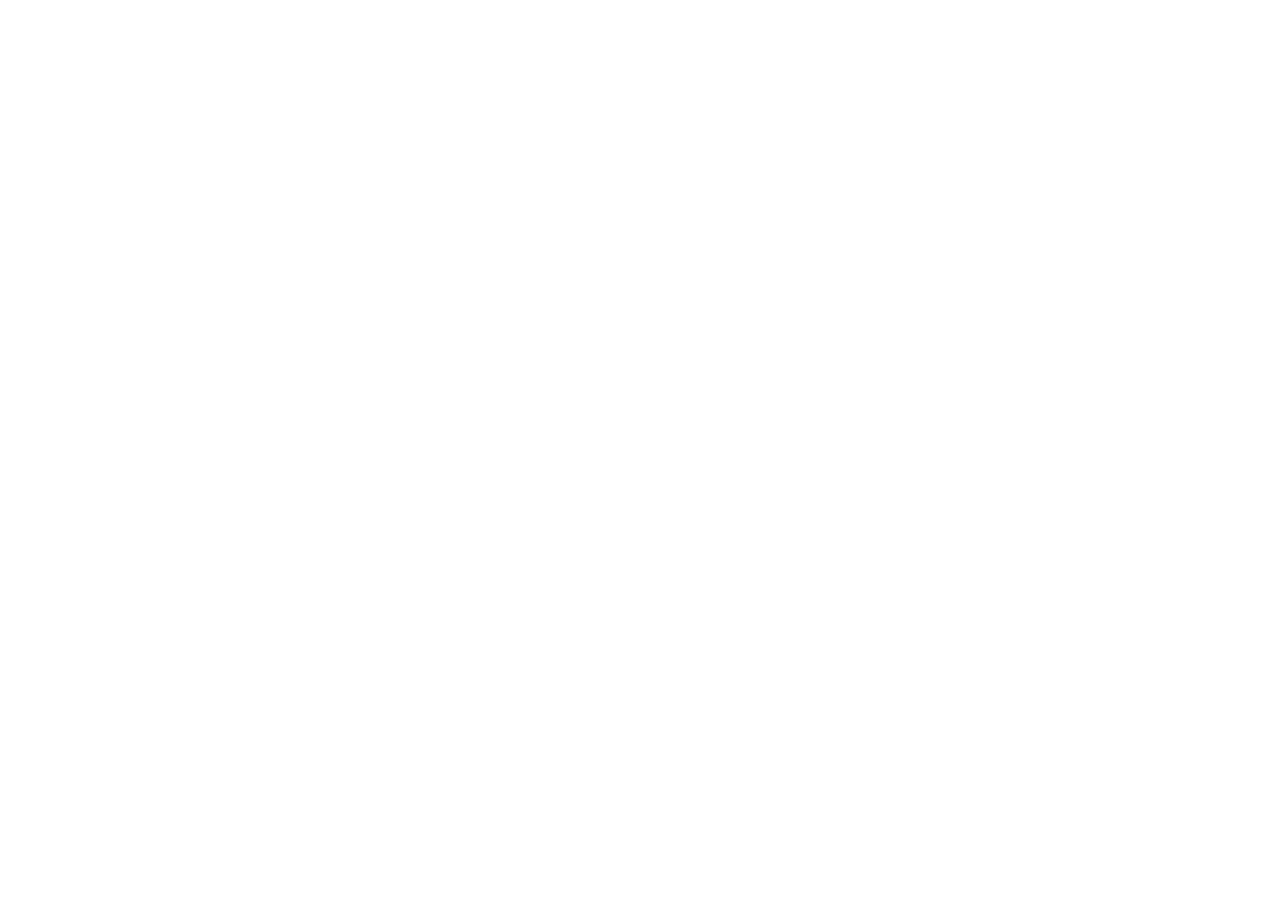
==== Task3-1/index.html @ 5397e286 "add Task3-1" ====
<!DOCTYPE html>
<html lang="en">
<head>
    <meta charset="UTF-8">
    <meta name="viewport" content="width=device-width, initial-scale=1.0">
    <title>Task3-1</title>
    <link rel="stylesheet" href="../Task3-1/css/style.css">
</head>
<body>
    
</body>
</html>
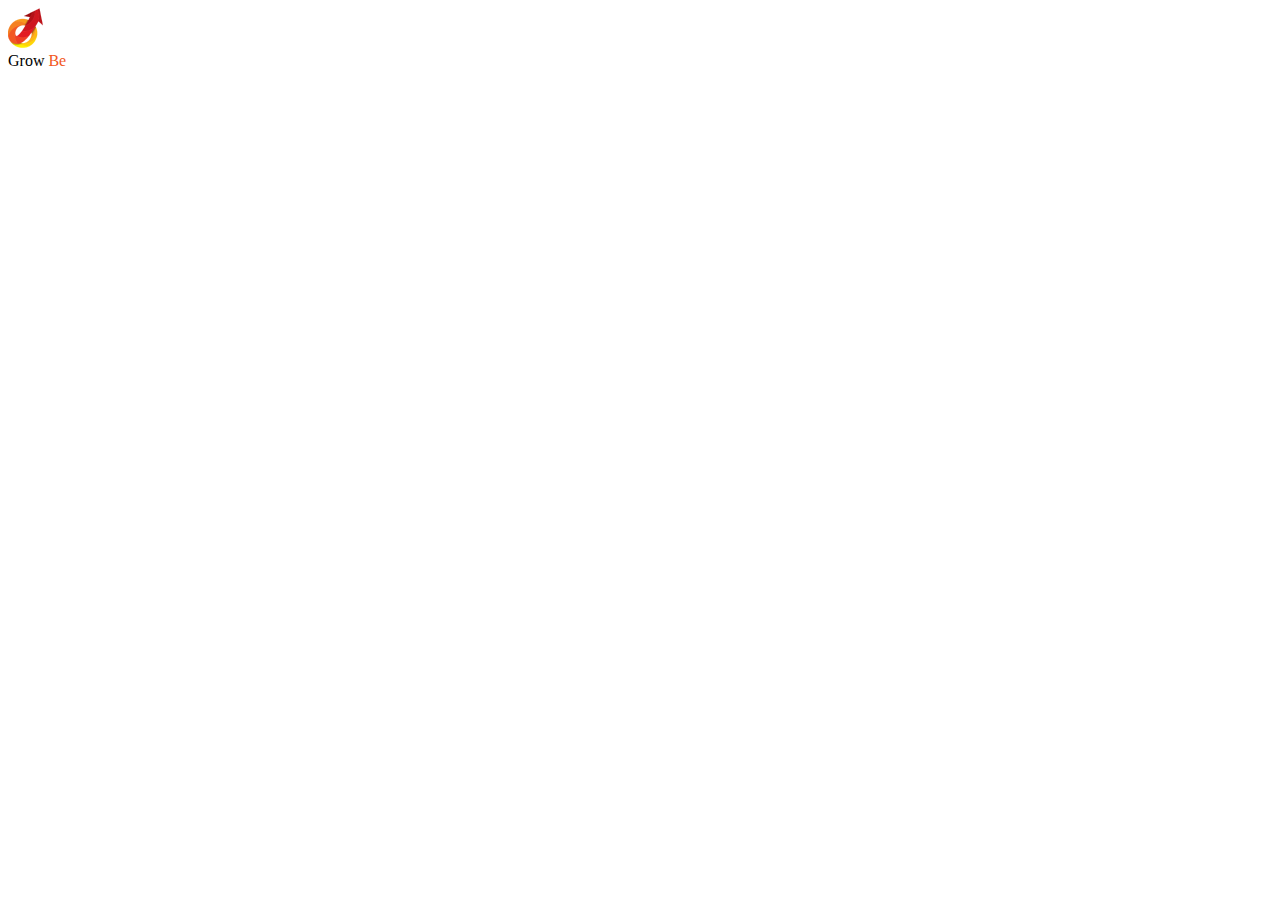
==== commit ca96dc07: "div - div-6" ====
--- a/Task3-1/index.html
+++ b/Task3-1/index.html
@@ -7,6 +7,20 @@
     <link rel="stylesheet" href="../Task3-1/css/style.css">
 </head>
 <body>
-    
+    <div class="div">
+        <div class="div-2">
+            <div class="div-3">
+                <div class="div-4">
+                    <div class="div-5">
+                        <a class="img-2"><img src="../Task3-1/img/logo.png" alt=""></a>
+                        <div class="div-6">
+                            Grow
+                            <span style="color: rgba(242, 88, 34, 1)">Be</span>
+                        </div>
+                    </div>
+                </div>
+            </div>
+        </div>
+    </div>
 </body>
 </html>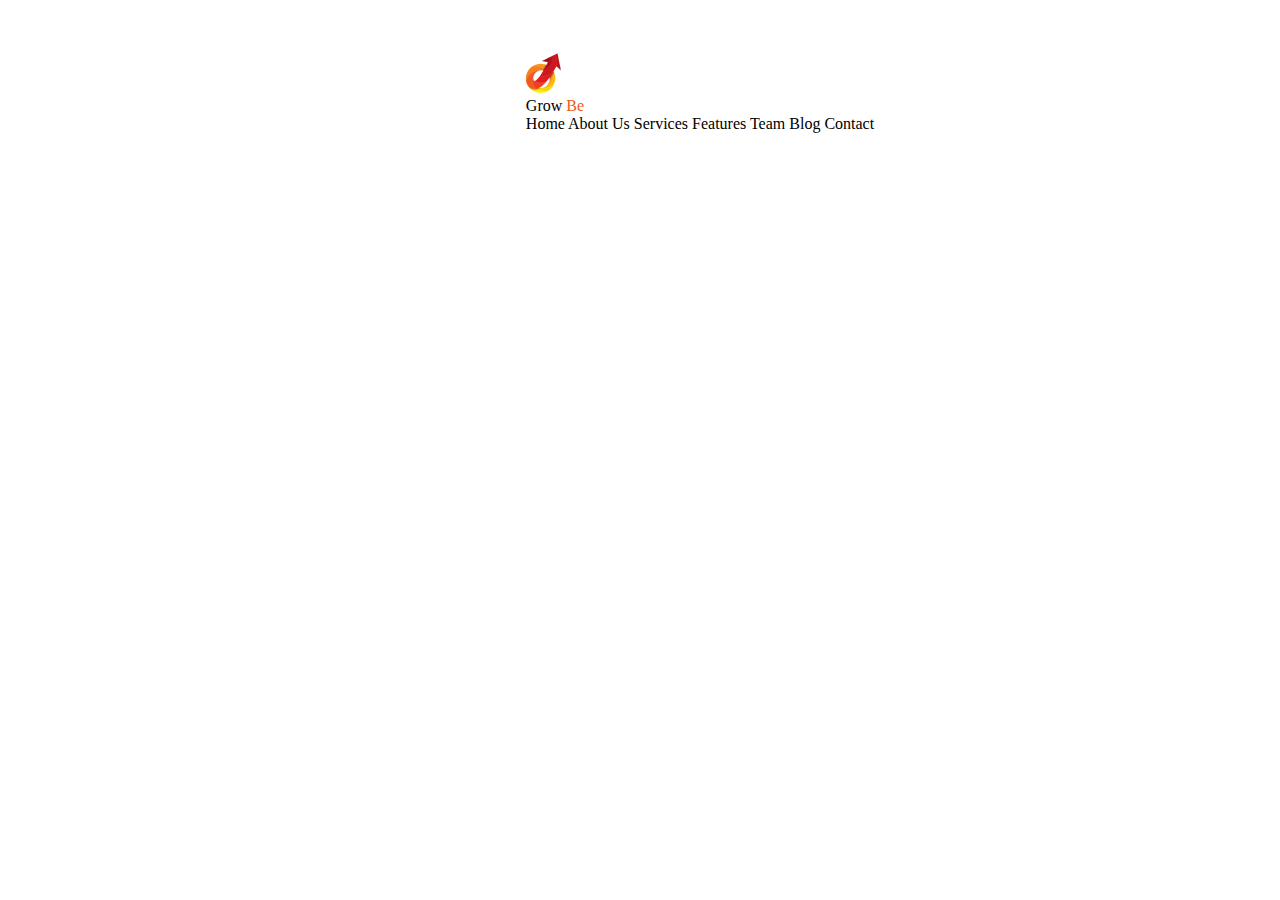
==== commit 9e3e8961: "add top menu" ====
--- a/Task3-1/index.html
+++ b/Task3-1/index.html
@@ -18,6 +18,20 @@
                             <span style="color: rgba(242, 88, 34, 1)">Be</span>
                         </div>
                     </div>
+                    <div class="div-7">
+                        <span>
+                            <span
+                              class="home"
+                            >
+                              Home
+                            </span>
+                            <span
+                              class="home-and"
+                            >
+                              About Us Services Features Team Blog Contact
+                            </span>
+                        </span>
+                    </div>
                 </div>
             </div>
         </div>
--- a/Task3-1/css/style.css
+++ b/Task3-1/css/style.css
@@ -0,0 +1,13 @@
+.div {
+    display: flex;
+    flex-direction: column;
+  }
+  .div-2 {
+    background-color: #fff;
+    display: flex;
+    width: 100%;
+    flex-direction: column;
+    justify-content: center;
+    align-items: center;
+    padding: 45px 60px;
+  } 
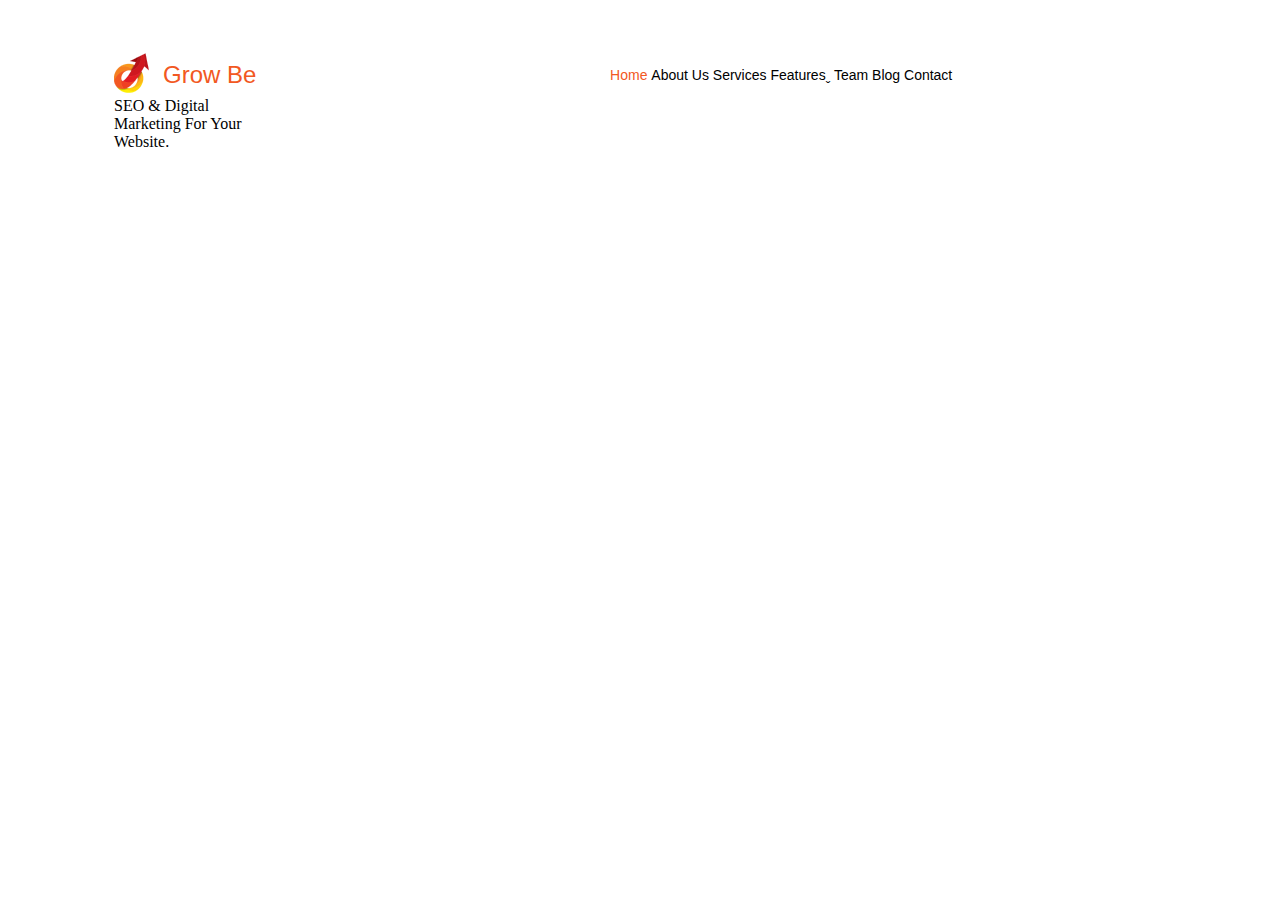
==== commit 8b1f968d: "add css div-7 - div-11" ====
--- a/Task3-1/index.html
+++ b/Task3-1/index.html
@@ -27,10 +27,29 @@
                             </span>
                             <span
                               class="home-and"
-                            >
-                              About Us Services Features Team Blog Contact
+                            ><a>About Us</a>
+                             <a>Services</a>
+                             <a>Featuresˬ</a>
+                             <a>Team</a>
+                             <a>Blog</a>
+                             <a>Contact</a>
                             </span>
                         </span>
+                    </div>
+                </div>
+                <div class="div-8">
+                    <div class="div-9">
+                        <div class="column">
+                            <div class="div-10">
+                                <div class="div-11">
+                                    SEO & Digital
+                                    <br />
+                                    Marketing For Your
+                                    <br />
+                                    Website.
+                                </div>
+                            </div>
+                        </div>
                     </div>
                 </div>
             </div>
--- a/Task3-1/css/style.css
+++ b/Task3-1/css/style.css
@@ -11,3 +11,60 @@
     align-items: center;
     padding: 45px 60px;
   } 
+  .div-3 {
+    display: flex;
+    margin-bottom: 80px;
+    width: 1172px;
+    max-width: 100%;
+    flex-direction: column;
+  }
+  .div-4 {
+    display: flex;
+    width: 100%;
+    justify-content: space-between;
+    gap: 20px;
+  }
+  .div-5 {
+    display: flex;
+    justify-content: space-between;
+    gap: 14px;
+  }
+ .img {
+    aspect-ratio: 0.88;
+    object-fit: contain;
+    object-position: center;
+    width: 35px;
+    overflow: hidden;
+    max-width: 100%;
+  }
+  .div-6 {
+    color: #f25822;
+    align-self: center;
+    margin: auto 0;
+    font: 400 24px Gilroy-Bold, sans-serif;
+  }
+  .div-7 {
+    display: flex;
+    color: #000;
+    align-self: center;
+    flex-grow: 1;
+    flex-basis: auto;
+    margin: auto 0;
+    font: 400 14px Gilroy-Medium, sans-serif;
+    flex-direction: row-reverse;
+    flex-wrap: nowrap;
+    justify-content: center;
+    align-items: center;
+  }
+  .home {
+    color: #f25822;
+    font-family: "GilroySemiBold-☞", sans-serif;
+    font-size: 14px;
+    font-weight: 400;
+  }
+  .home-and {
+    color: #000000;
+    font-family: "GilroyMedium-☞", sans-serif;
+    font-size: 14px;
+    font-weight: 400;
+  } 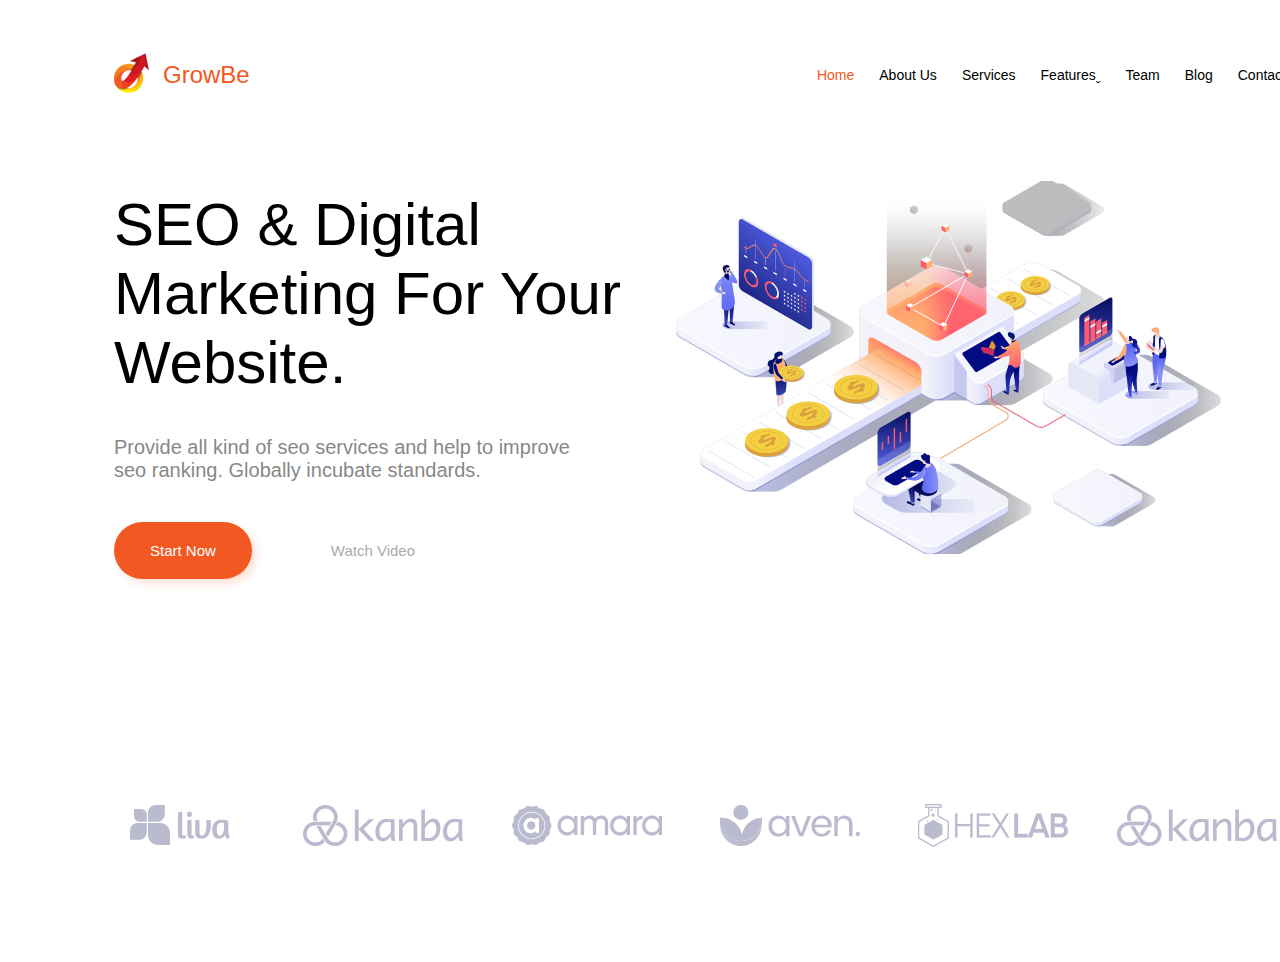
==== commit 3451a6d6: "add div-7" ====
--- a/Task3-1/index.html
+++ b/Task3-1/index.html
@@ -12,29 +12,29 @@
             <div class="div-3">
                 <div class="div-4">
                     <div class="div-5">
-                        <a class="img-2"><img src="../Task3-1/img/logo.png" alt=""></a>
+                        <a class="img"><img src="../Task3-1/img/logo.png" alt=""></a>
                         <div class="div-6">
                             Grow
                             <span style="color: rgba(242, 88, 34, 1)">Be</span>
                         </div>
                     </div>
                     <div class="div-7">
-                        <span>
+                        
                             <span
                               class="home"
-                            >
-                              Home
+                            ><a>Home</a>
+                              
                             </span>
                             <span
                               class="home-and"
-                            ><a>About Us</a>
-                             <a>Services</a>
-                             <a>Featuresˬ</a>
-                             <a>Team</a>
-                             <a>Blog</a>
-                             <a>Contact</a>
+                            ><p>About Us</p>
+                             <p>Services</p>
+                             <p>Featuresˬ</p>
+                             <p>Team</p>
+                             <p>Blog</p>
+                             <p>Contact</p>
                             </span>
-                        </span>
+                        
                     </div>
                 </div>
                 <div class="div-8">
@@ -48,12 +48,34 @@
                                     <br />
                                     Website.
                                 </div>
+                                <div class="div-12">
+                                    Provide all kind of seo services and help to improve
+                                    <br />
+                                    seo ranking. Globally incubate standards.
+                                </div>
+                                <div class="div-13">
+                                    <div class="div-14">Start Now</div>
+                                    <div class="div-15">Watch Video</div>
+                                </div>
                             </div>
+                        </div>
+                        <div class="column-2">
+                            <a class="img-2"><img src="../Task3-1/img/pngfind 1.png" alt=""></a>
                         </div>
                     </div>
                 </div>
             </div>
         </div>
+        <div class="div-16">
+            <div class="div-17">
+                <a class="img-3"><img src="../Task3-1/img/1.png" alt=""></a>
+                <a class="img-3"><img src="../Task3-1/img/6.png" alt=""></a>
+                <a class="img-3"><img src="../Task3-1/img/3.png" alt=""></a>
+                <a class="img-3"><img src="../Task3-1/img/4.png" alt=""></a>
+                <a class="img-3"><img src="../Task3-1/img/5.png" alt=""></a>
+                <a class="img-3"><img src="../Task3-1/img/6.png" alt=""></a>
+            </div>
+        </div>
     </div>
 </body>
 </html>--- a/Task3-1/css/style.css
+++ b/Task3-1/css/style.css
@@ -38,12 +38,14 @@
     max-width: 100%;
   }
   .div-6 {
+    display: flex;
     color: #f25822;
     align-self: center;
     margin: auto 0;
     font: 400 24px Gilroy-Bold, sans-serif;
   }
   .div-7 {
+    gap: 25px;
     display: flex;
     color: #000;
     align-self: center;
@@ -51,20 +53,122 @@
     flex-basis: auto;
     margin: auto 0;
     font: 400 14px Gilroy-Medium, sans-serif;
-    flex-direction: row-reverse;
+    flex-direction: row;
     flex-wrap: nowrap;
-    justify-content: center;
+    justify-content: flex-end;
     align-items: center;
   }
+ 
   .home {
+    gap: 25px;
+    display: flex;
     color: #f25822;
     font-family: "GilroySemiBold-☞", sans-serif;
     font-size: 14px;
     font-weight: 400;
   }
   .home-and {
+    gap: 25px;
+    display: flex;
     color: #000000;
     font-family: "GilroyMedium-☞", sans-serif;
     font-size: 14px;
     font-weight: 400;
-  } +  }
+  .div-8 {
+    margin-top: 84px;
+  }
+  .div-9 {
+    gap: 20px;
+    display: flex;
+  }
+  .column {
+    display: flex;
+    flex-direction: column;
+    line-height: normal;
+    width: 46%;
+    margin-left: 0px;
+  }
+  .div-10 {
+    display: flex;
+    margin-top: 9px;
+    flex-grow: 1;
+    flex-direction: column;
+    align-items: start;
+  }
+  .div-11 {
+    color: #000;
+    align-self: stretch;
+    font: 400 60px Gilroy-Bold, sans-serif;
+  }
+ .div-12 {
+    color: #888;
+    align-self: stretch;
+    margin-top: 39px;
+    font: 400 20px Gilroy-Medium, sans-serif;
+  }
+  .div-13 {
+    display: flex;
+    margin-top: 40px;
+    width: 301px;
+    max-width: 100%;
+    justify-content: space-between;
+    gap: 20px;
+  }
+  .div-14 {
+    color: #fff;
+    white-space: nowrap;
+    border-radius: 50px;
+    box-shadow: 4px 4px 8px 0px rgba(242, 88, 34, 0.2);
+    background-color: #f25822;
+    justify-content: center;
+    padding: 20px 36px;
+    font: 400 15px Gilroy-Bold, sans-serif;
+  }
+  .div-15 {
+    color: #aaa;
+    align-self: center;
+    margin: auto 0;
+    font: 400 15px Gilroy-Bold, sans-serif;
+  }
+  .column-2 {
+    display: flex;
+    flex-direction: column;
+    line-height: normal;
+    width: 54%;
+    margin-left: 20px;
+  }
+  .img-2 {
+    aspect-ratio: 1.64;
+    object-fit: contain;
+    object-position: center;
+    width: 100%;
+    overflow: hidden;
+    flex-grow: 1;
+  }
+  .div-16 {
+    background-color: #fff;
+    display: flex;
+    width: 100%;
+    flex-direction: column;
+    justify-content: center;
+    align-items: center;
+    padding: 50px 60px;
+  }
+  .div-17 {
+    display: flex;
+    width: 1200px;
+    max-width: 100%;
+    justify-content: space-between;
+    gap: 20px;
+    margin: 47px 0 46px;
+  }
+  .img-3 {
+    aspect-ratio: 3.2;
+    object-fit: contain;
+    object-position: center;
+    width: 100%;
+    overflow: hidden;
+    flex: 1;
+  }
+   